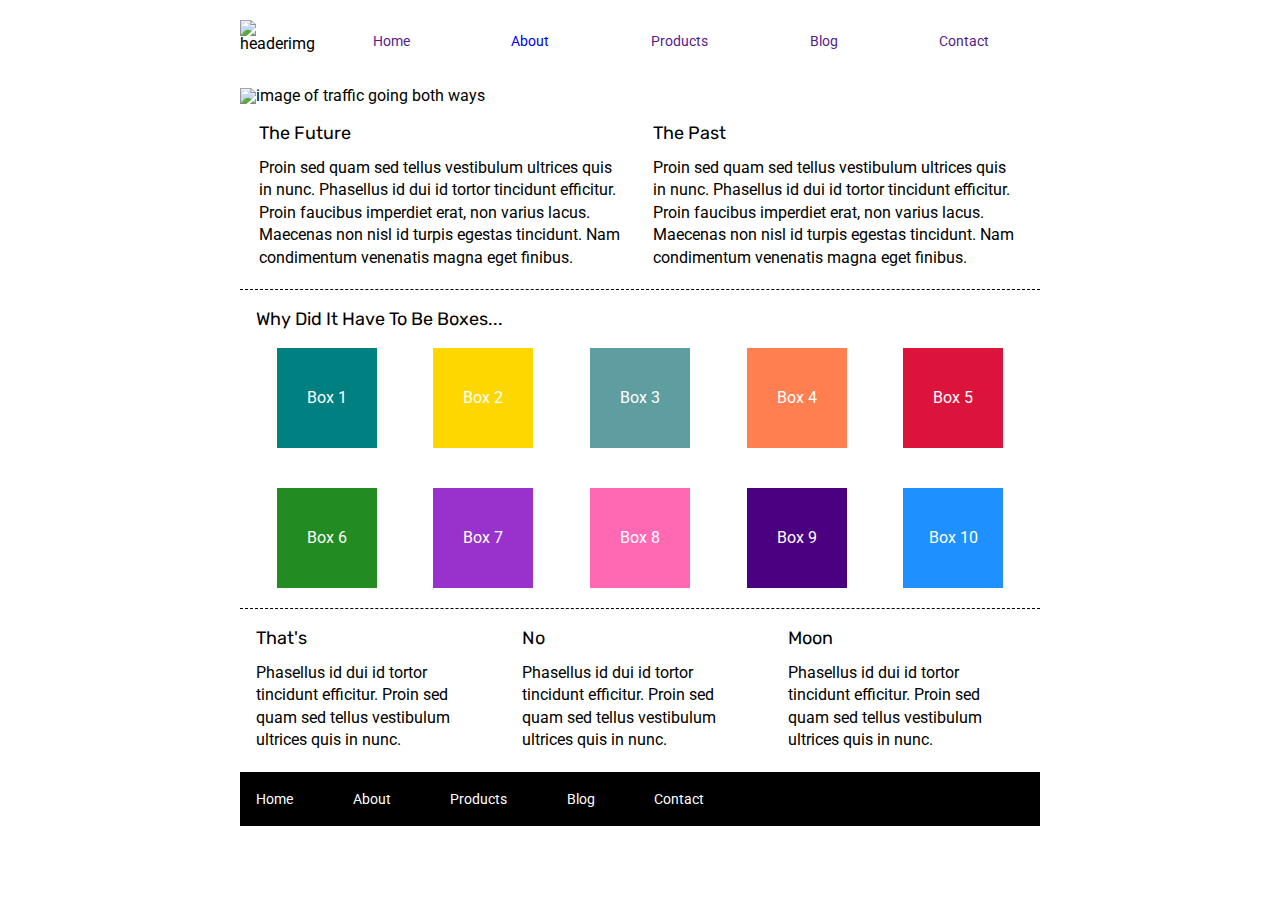
==== index.html @ 6b6208c0 "Added lambdalogo and nav bar, colored in boxes correctly, added image under nav bar" ====
<!doctype html>

<html lang="en">
<head>
  <meta charset="utf-8">

  <title>Sprint Challenge - Home</title>

  <link href="https://fonts.googleapis.com/css?family=Roboto|Rubik" rel="stylesheet">
  <link rel="stylesheet" href="css/index.css">

</head>

<body>
    <div class="container">
        <header>
            <div class=Lambdalogo>
                <img src="img/lambda-black.png" alt="headerimg">
             </div>
            <nav>
                <a href ="" class="Home">Home</a>
                <a href ="about.html" class="About">About</a>
                <a href ="" class="Products">Products</a>
                <a href ="" class="Blog">Blog</a>
                <a href ="" class="Contact">Contact</a>
                
            </nav>
        </header>
        <div class="wideimg"></div>
            <img src="img/jumbo.jpg" alt="image of traffic going both ways">
        <section class="top-content">
            <div class="text-container">
                <h2>The Future</h2>
                <p>Proin sed quam sed tellus vestibulum ultrices quis in nunc. Phasellus id dui id tortor tincidunt efficitur. Proin faucibus imperdiet erat, non varius lacus. Maecenas non nisl id turpis egestas tincidunt. Nam condimentum venenatis magna eget finibus.</p>
            </div>
            <div class="text-container">
                <h2>The Past</h2>
                <p>Proin sed quam sed tellus vestibulum ultrices quis in nunc. Phasellus id dui id tortor tincidunt efficitur. Proin faucibus imperdiet erat, non varius lacus. Maecenas non nisl id turpis egestas tincidunt. Nam condimentum venenatis magna eget finibus.</p>
            </div>
        </section>
        
        <section class="middle-content">
        
            <h2>Why Did It Have To Be Boxes...</h2>
            
            <div class="boxes">
                <div class="box1">Box 1</div>
                <div class="box2">Box 2</div>
                <div class="box3">Box 3</div>
                <div class="box4">Box 4</div>
                <div class="box5">Box 5</div>
                <div class="box6">Box 6</div>
                <div class="box7">Box 7</div>
                <div class="box8">Box 8</div>
                <div class="box9">Box 9</div>
                <div class="box10">Box 10</div>
            </div>
        
        </section>

        <section class="bottom-content">

            <div class="text-container">
                <h2>That's</h2>
                <p>Phasellus id dui id tortor tincidunt efficitur. Proin sed quam sed tellus vestibulum ultrices quis in nunc.</p>
            </div>
            <div class="text-container">
                <h2>No</h2>
                <p>Phasellus id dui id tortor tincidunt efficitur. Proin sed quam sed tellus vestibulum ultrices quis in nunc.</p>
            </div>
            <div class="text-container">
                <h2>Moon</h2>
                <p>Phasellus id dui id tortor tincidunt efficitur. Proin sed quam sed tellus vestibulum ultrices quis in nunc.</p>
            </div>

        </section>
        
        <footer>
            <nav>
                <a href="#">Home</a>
                <a href="#">About</a>
                <a href="#">Products</a>
                <a href="#">Blog</a>
                <a href="#">Contact</a>
            </nav>
        </footer>
    </div><!-- container -->        
</body>
</html>
---- css/index.css ----
/* http://meyerweb.com/eric/tools/css/reset/ 
   v2.0 | 20110126
   License: none (public domain)
*/

html, body, div, span, applet, object, iframe,
h1, h2, h3, h4, h5, h6, p, blockquote, pre,
a, abbr, acronym, address, big, cite, code,
del, dfn, em, img, ins, kbd, q, s, samp,
small, strike, strong, sub, sup, tt, var,
b, u, i, center,
dl, dt, dd, ol, ul, li,
fieldset, form, label, legend,
table, caption, tbody, tfoot, thead, tr, th, td,
article, aside, canvas, details, embed, 
figure, figcaption, footer, header, hgroup, 
menu, nav, output, ruby, section, summary,
time, mark, audio, video {
	margin: 0;
	padding: 0;
	border: 0;
	font-size: 100%;
	font: inherit;
	vertical-align: baseline;
}
/* HTML5 display-role reset for older browsers */
article, aside, details, figcaption, figure, 
footer, header, hgroup, menu, nav, section {
	display: block;
}
body {
	line-height: 1;
}
ol, ul {
	list-style: none;
}
blockquote, q {
	quotes: none;
}
blockquote:before, blockquote:after,
q:before, q:after {
	content: '';
	content: none;
}
table {
	border-collapse: collapse;
	border-spacing: 0;
}

* {
    box-sizing: border-box;
    border: 1px solid grey;
}

html, body {
    height: 100%;
    font-family: 'Roboto', sans-serif;
}

h1, h2, h3, h4, h5 {
    font-size: 18px;
    margin-bottom: 15px;
    font-family: 'Rubik', sans-serif;
}

p {
    line-height: 1.4;
}

.container {
    width: 800px;
    margin: 0 auto;
}

header{
    display: flex;
    margin-top: 2.5%;
    margin-bottom: 4.5%;
}

header nav {
    width: 100%;
    display: flex;
    justify-content: space-around;
}
header nav a{
    display: flex;
    align-items: flex-end;
    text-decoration: none;
    font-size: 14px;
    padding-bottom: .5%;
}

.wideimg {
    margin: 3% 0;
}

.top-content {
    display: flex;
    flex-wrap: wrap;
    justify-content: space-evenly;
    margin-bottom: 20px;
    border-bottom: 1px dashed black;
    margin-top: 2.5%;
}

.top-content .text-container {
    width: 48%;
    padding: 0 1%;
    padding-bottom: 20px;  
}

.middle-content {
    margin-bottom: 20px;
    border-bottom: 1px dashed black;
}

.middle-content h2 {
    padding: 0 2%;
    margin-bottom: 0;
}

.middle-content .boxes {
    display: flex;
    flex-wrap: wrap;
    justify-content: space-evenly;
}

.middle-content .boxes .box1 {
    width: 12.5%;
    height: 100px;
    background:teal;
    margin: 20px 2.5%;
    color: white;
    display: flex;
    align-items: center;
    justify-content: center;
}

.middle-content .boxes .box2 {
    width: 12.5%;
    height: 100px;
    background:gold;
    margin: 20px 2.5%;
    color: white;
    display: flex;
    align-items: center;
    justify-content: center;
}

.middle-content .boxes .box3 {
    width: 12.5%;
    height: 100px;
    background:cadetblue;
    margin: 20px 2.5%;
    color: white;
    display: flex;
    align-items: center;
    justify-content: center;
}

.middle-content .boxes .box4 {
    width: 12.5%;
    height: 100px;
    background:coral;
    margin: 20px 2.5%;
    color: white;
    display: flex;
    align-items: center;
    justify-content: center;
}

.middle-content .boxes .box5 {
    width: 12.5%;
    height: 100px;
    background:crimson;
    margin: 20px 2.5%;
    color: white;
    display: flex;
    align-items: center;
    justify-content: center;
}

.middle-content .boxes .box6 {
    width: 12.5%;
    height: 100px;
    background:forestgreen;
    margin: 20px 2.5%;
    color: white;
    display: flex;
    align-items: center;
    justify-content: center;
}

.middle-content .boxes .box7 {
    width: 12.5%;
    height: 100px;
    background:darkorchid;
    margin: 20px 2.5%;
    color: white;
    display: flex;
    align-items: center;
    justify-content: center;
}

.middle-content .boxes .box8 {
    width: 12.5%;
    height: 100px;
    background:hotpink;
    margin: 20px 2.5%;
    color: white;
    display: flex;
    align-items: center;
    justify-content: center;
}

.middle-content .boxes .box9 {
    width: 12.5%;
    height: 100px;
    background:indigo;
    margin: 20px 2.5%;
    color: white;
    display: flex;
    align-items: center;
    justify-content: center;
}

.middle-content .boxes .box10 {
    width: 12.5%;
    height: 100px;
    background:dodgerblue;
    margin: 20px 2.5%;
    color: white;
    display: flex;
    align-items: center;
    justify-content: center;
}
.bottom-content {
    display: flex;
    margin: 0 2% 20px;
    justify-content: space-around;
}

.bottom-content .text-container {
    padding-right: 4%;
}

.bottom-content .text-container:last-child {
    padding-right: 0;
}

footer {
    width: 100%;
    background: black;
}

footer nav {
    width: 60%;
    display: flex;
    justify-content: space-between;
    align-items: center;
    padding: 20px 2%;
    font-size: 14px;
}

footer nav a {
    color: white;
    text-decoration: none;
}
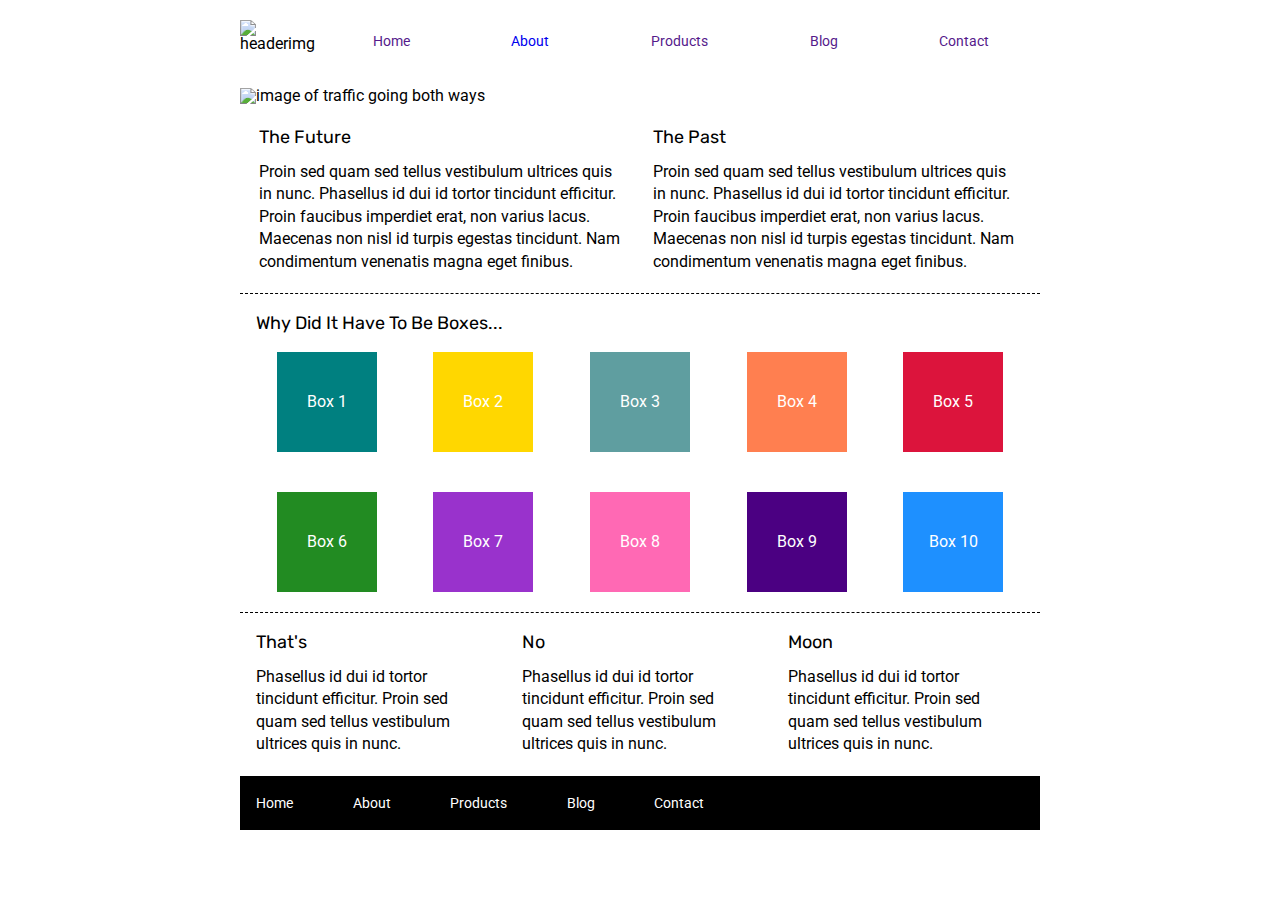
==== commit a2f48040: "Made significant changes to about page and added a aboutcss file" ====
--- a/index.html
+++ b/index.html
@@ -23,11 +23,11 @@
                 <a href ="" class="Products">Products</a>
                 <a href ="" class="Blog">Blog</a>
                 <a href ="" class="Contact">Contact</a>
-                
             </nav>
         </header>
-        <div class="wideimg"></div>
+        <div class="wideimg">
             <img src="img/jumbo.jpg" alt="image of traffic going both ways">
+        </div>
         <section class="top-content">
             <div class="text-container">
                 <h2>The Future</h2>
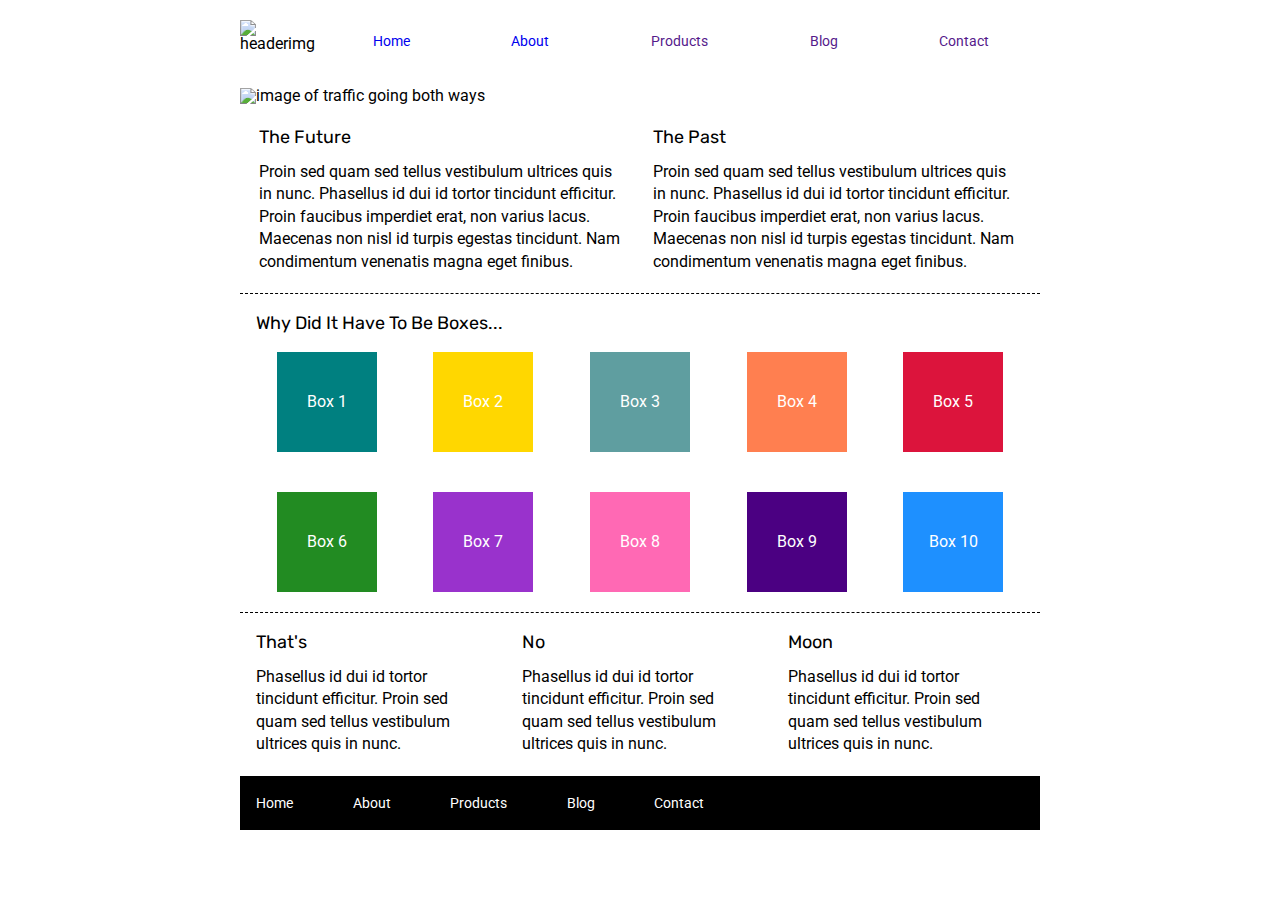
==== commit 8fc1fabc: "Completed sprint, made minor styling changes to website, updated links" ====
--- a/index.html
+++ b/index.html
@@ -18,7 +18,7 @@
                 <img src="img/lambda-black.png" alt="headerimg">
              </div>
             <nav>
-                <a href ="" class="Home">Home</a>
+                <a href ="index.html" class="Home">Home</a>
                 <a href ="about.html" class="About">About</a>
                 <a href ="" class="Products">Products</a>
                 <a href ="" class="Blog">Blog</a>
@@ -77,8 +77,8 @@
         
         <footer>
             <nav>
-                <a href="#">Home</a>
-                <a href="#">About</a>
+                <a href="index.html">Home</a>
+                <a href="about.html">About</a>
                 <a href="#">Products</a>
                 <a href="#">Blog</a>
                 <a href="#">Contact</a>
